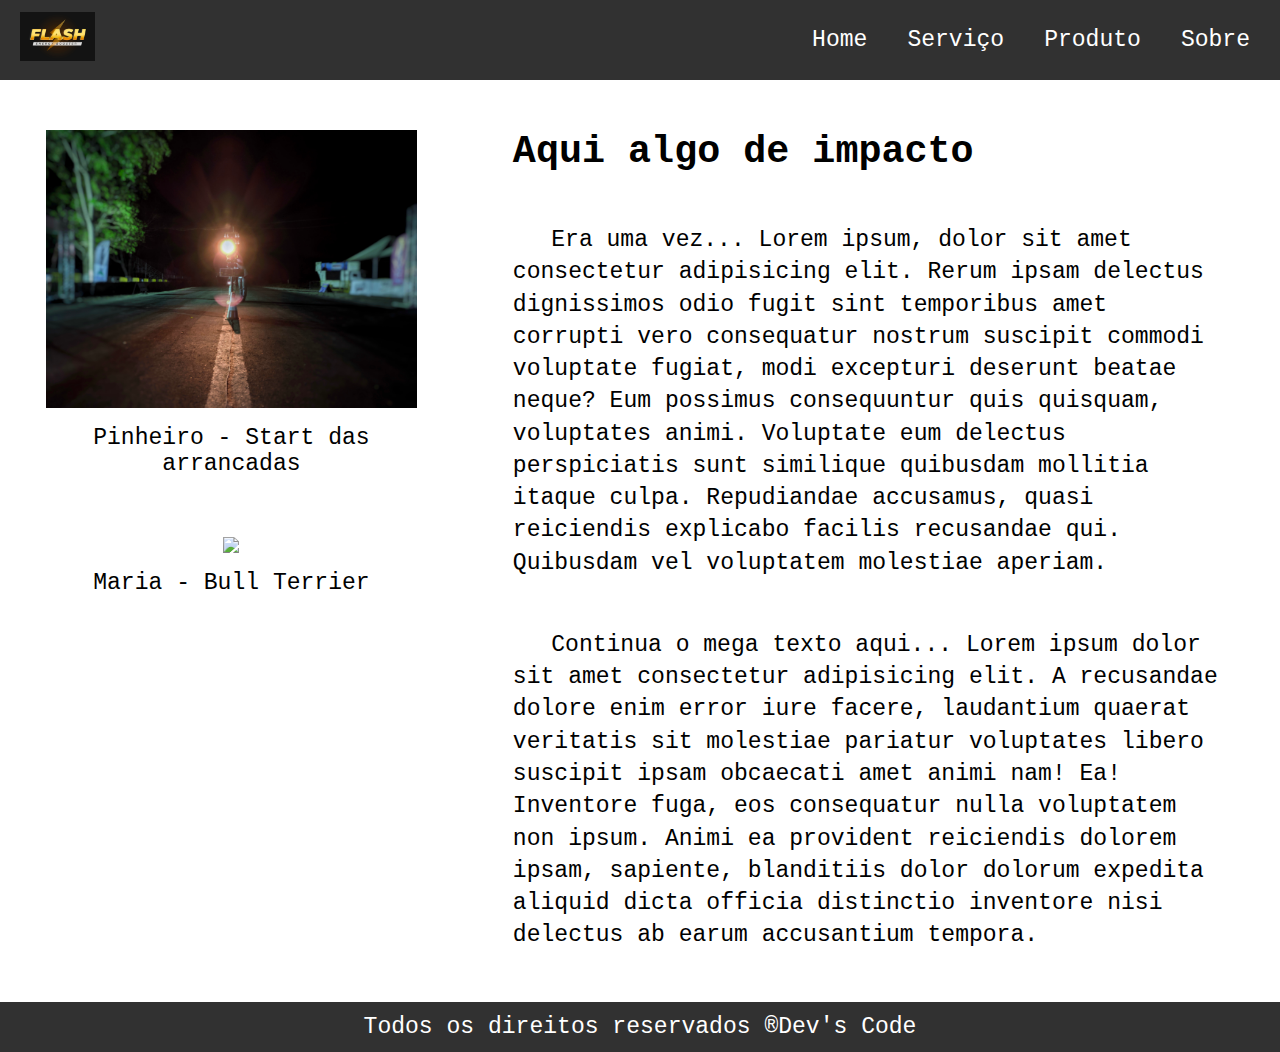
==== index.html @ 8e8b461c "Subindo arquivos com README" ====
<!DOCTYPE html>
<html lang="pt-br">
  <head>
    <meta charset="UTF-8" />
    <meta http-equiv="X-UA-Compatible" content="IE=edge" />
    <meta name="viewport" content="width=device-width, initial-scale=1.0" />
    <link rel="stylesheet" href="style.css" />
    <title>Trabalho Git</title>
  </head>
  <body>
    <header>
      <div class="img-logo">
        <img src="Img/rm425-11.jpg" />
      </div>
      <nav>
        <ul>
          <li><a href="#">Home</a></li>
          <li><a href="#">Serviço</a></li>
          <li><a href="#">Produto</a></li>
          <li><a href="#">Sobre</a></li>
        </ul>
      </nav>
    </header>

    <main class="container">
      <section class="container-left">
        <div class="container-img">
          <img src="Img/IMG_20191116_192412-01.jpeg" />
          <p>Pinheiro - Start das arrancadas</p>
        </div>
        <div class="container-img">
          <img src="Img/LRM_EXPORT_513498088668125_20190420_093029683.jpeg" />
          <p>Maria - Bull Terrier</p>
        </div>
      </section>

      <section class="container-right">
        <div class="container-txt">
          <h1>Aqui algo de impacto</h1>
          <p>
            Era uma vez... Lorem ipsum, dolor sit amet consectetur adipisicing
            elit. Rerum ipsam delectus dignissimos odio fugit sint temporibus
            amet corrupti vero consequatur nostrum suscipit commodi voluptate
            fugiat, modi excepturi deserunt beatae neque? Eum possimus
            consequuntur quis quisquam, voluptates animi. Voluptate eum delectus
            perspiciatis sunt similique quibusdam mollitia itaque culpa.
            Repudiandae accusamus, quasi reiciendis explicabo facilis recusandae
            qui. Quibusdam vel voluptatem molestiae aperiam.
          </p>
          <p>
            Continua o mega texto aqui... Lorem ipsum dolor sit amet consectetur
            adipisicing elit. A recusandae dolore enim error iure facere,
            laudantium quaerat veritatis sit molestiae pariatur voluptates
            libero suscipit ipsam obcaecati amet animi nam! Ea! Inventore fuga,
            eos consequatur nulla voluptatem non ipsum. Animi ea provident
            reiciendis dolorem ipsam, sapiente, blanditiis dolor dolorum
            expedita aliquid dicta officia distinctio inventore nisi delectus ab
            earum accusantium tempora.
          </p>
        </div>
      </section>
    </main>

    <footer>
      <span>Todos os direitos reservados &reg;Dev's Code</span>
    </footer>
  </body>
</html>
---- style.css ----
* {
  margin: 0;
  padding: 0;
  box-sizing: border-box;
  list-style: none;
  text-decoration: none;
  font-size: 1.2rem;
  font-family: 'Courier New', Courier, monospace;
}
header {
  width: 100%;
  height: 80px;
  display: flex;
  align-items: center;
  justify-content: space-between;
  background-color: rgb(49, 49, 49);
}
.img-logo {
  width: 75px;
  margin-left: 20px;
}
.img-logo img {
  width: 100%;
}
ul {
  display: flex;
}
li a {
  margin-right: 20px;
  padding: 10px;
  color: white;
}
a:hover {
  color: #00ffff;
  cursor: pointer;
}

/*-------------------------main------------------------- */
.container {
  display: flex;
  width: 100%;
}
.container-img {
  width: 80%;
  text-align: center;
  margin: 0 auto;
}
.container-img img {
  width: 100%;
  margin-top: 50px;
}
.container-img p {
  margin: 10px;
}
.container-txt {
  margin: 50px;
}

.container-txt h1 {
  font-size: 2rem;
}
.container-txt p {
  margin-top: 50px;
  line-height: 1.4;
  text-indent: 2rem;
}

/*-------------------------footer------------------------- */
footer {
  height: 50px;
  background-color: rgb(49, 49, 49);
  color: white;
  text-align: center;
}
footer span {
  display: inline-block;
  margin-top: 1%;
}

@media (min-width: 580px) and (max-width: 700px) {
  .container {
    flex-direction: column;
  }
}
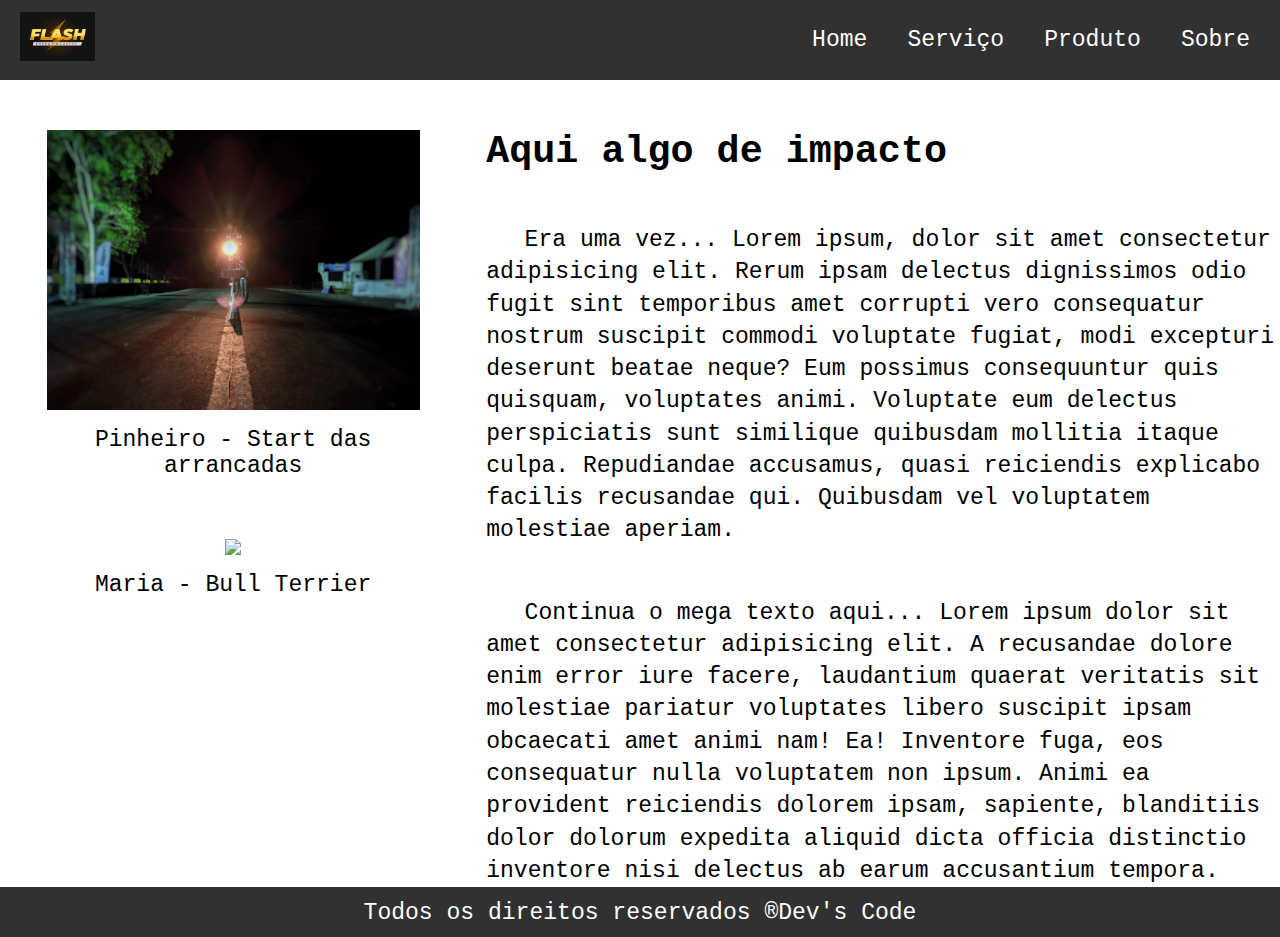
==== commit 7ca4837f: "Incluido as os links das paginas que estava faltando e alterado a margm da div txt" ====
--- a/index.html
+++ b/index.html
@@ -12,12 +12,20 @@
       <div class="img-logo">
         <img src="Img/rm425-11.jpg" />
       </div>
+
       <nav>
         <ul>
-          <li><a href="#">Home</a></li>
+          <li><a href="index.html">Home</a></li>
+
+      <nav id="nav">
+        <button aria-label="Abrir Menu" id="btn-mobile"  aria-haspopup="true"  aria-controls="menu" aria-expanded="false">Menu
+          <span id="hamburguer"></span>
+      </button>
+        <ul id="menu" role="menu">
+
           <li><a href="#">Serviço</a></li>
-          <li><a href="#">Produto</a></li>
-          <li><a href="#">Sobre</a></li>
+          <li><a href="produtos.html">Produto</a></li>
+          <li><a href="about.html">Sobre</a></li>
         </ul>
       </nav>
     </header>
@@ -64,5 +72,7 @@
     <footer>
       <span>Todos os direitos reservados &reg;Dev's Code</span>
     </footer>
+
+    <script src="main.js"></script>
   </body>
 </html>
--- a/style.css
+++ b/style.css
@@ -7,6 +7,7 @@
   font-size: 1.2rem;
   font-family: 'Courier New', Courier, monospace;
 }
+
 header {
   width: 100%;
   height: 80px;
@@ -15,50 +16,64 @@
   justify-content: space-between;
   background-color: rgb(49, 49, 49);
 }
+
+#btn-mobile {
+  display: none;
+}
+
 .img-logo {
   width: 75px;
   margin-left: 20px;
 }
+
 .img-logo img {
   width: 100%;
 }
+
 ul {
   display: flex;
 }
+
 li a {
   margin-right: 20px;
   padding: 10px;
   color: white;
 }
+
 a:hover {
   color: #00ffff;
   cursor: pointer;
 }
 
 /*-------------------------main------------------------- */
+
 .container {
   display: flex;
   width: 100%;
 }
+
 .container-img {
   width: 80%;
   text-align: center;
   margin: 0 auto;
 }
+
 .container-img img {
   width: 100%;
   margin-top: 50px;
 }
+
 .container-img p {
   margin: 10px;
 }
 .container-txt {
-  margin: 50px;
+  margin: 50px 0 0 20px;
 }
 
 .container-txt h1 {
   font-size: 2rem;
 }
+
 .container-txt p {
   margin-top: 50px;
   line-height: 1.4;
@@ -66,19 +81,169 @@
 }
 
 /*-------------------------footer------------------------- */
+
 footer {
   height: 50px;
   background-color: rgb(49, 49, 49);
   color: white;
   text-align: center;
 }
+
 footer span {
   display: inline-block;
   margin-top: 1%;
 }
 
+/*---------------------------pag. products ---------------------*/
+
+/*---------------------------barra de pesquisa-------------------------------*/
+
+.search {
+  width: 100%;
+  height: 45px;
+  margin-top: 10px;
+  margin-bottom: 10px;
+  background-color: rgb(49, 49, 49);
+  display: flex;
+  justify-content: flex-end;
+  align-items: center;
+}
+
+.input-search {
+  width: 20%;
+  height: 25px;
+  margin-right: 10px;
+}
+
+.btn-submit {
+  width: 7%;
+  height: 25px;
+  margin-right: 15px;
+}
+
+.main-2 {
+  width: 100%;
+  height: 700px;
+  margin-top: 15px;
+  display: flex;
+  flex-direction: row;
+  flex-wrap: wrap;
+  justify-content: center;
+  align-content: center;
+  align-items: center;
+}
+
+.product1 {
+  width: 250px;
+  height: 270px;
+  border: solid 2px rgb(49, 49, 49);
+  margin: 50px;
+  display: flex;
+  flex-direction: column;
+  flex-wrap: nowrap;
+  justify-content: space-around;
+  align-content: center;
+  align-items: center;
+}
+
+.img2 {
+  width: 160px;
+}
+
+.product1 h4 {
+  font-family: 'Arial', 'Comic Sans', 'Verdana', 'Georgia';
+  font-size: 15px;
+  color: black;
+}
+
+.select-prod,
+.comprar {
+  background-color: white;
+  width: 40%;
+  height: 25px;
+  border: 2px solid black;
+  align-items: center;
+}
+
+::placeholder {
+  font-size: medium;
+}
+
 @media (min-width: 580px) and (max-width: 700px) {
   .container {
     flex-direction: column;
   }
 }
+/*-------------------------menu-hamburguer------------------------- */
+@media (max-width: 700px) {
+  #btn-mobile {
+    display: flex;
+    padding: 1rem;
+    font-size: 1.5rem;
+    font-family: 'Courier New', Courier, monospace;
+    border: none;
+    background: none;
+    cursor: pointer;
+    gap: 0.5rem;
+    color: white;
+  }
+
+  #menu {
+    display: block;
+    position: absolute;
+    width: 100%;
+    top: 3.5rem;
+    right: 0;
+    height: 0;
+    transition: 0.6s;
+    z-index: 1000;
+    background-color: rgb(49, 49, 49);
+    visibility: visible;
+    overflow-y: hidden;
+    border-radius: 25px;
+  }
+
+  #nav.active #menu {
+    height: 50%;
+    visibility: visible;
+    overflow-y: auto;
+  }
+
+  #menu a {
+    padding: 0;
+    margin: 2rem;
+    font-family: 'Courier New', Courier, monospace;
+  }
+
+  #hamburguer {
+    border-top: 2px solid;
+    color: white;
+    display: block;
+    margin-top: 0.5rem;
+  }
+
+  #hamburguer::after,
+  #hamburguer::before {
+    content: '';
+    display: block;
+    width: 20px;
+    height: 2px;
+    background: currentColor;
+    margin-top: 5px;
+    transition: 0.3s;
+    position: relative;
+  }
+
+  #nav.active #hamburguer {
+    border-top-color: transparent;
+  }
+
+  #nav.active #hamburguer::before {
+    transform: rotate(135deg);
+  }
+
+  #nav.active #hamburguer::after {
+    transform: rotate(-135deg);
+    top: -7px;
+  }
+}
